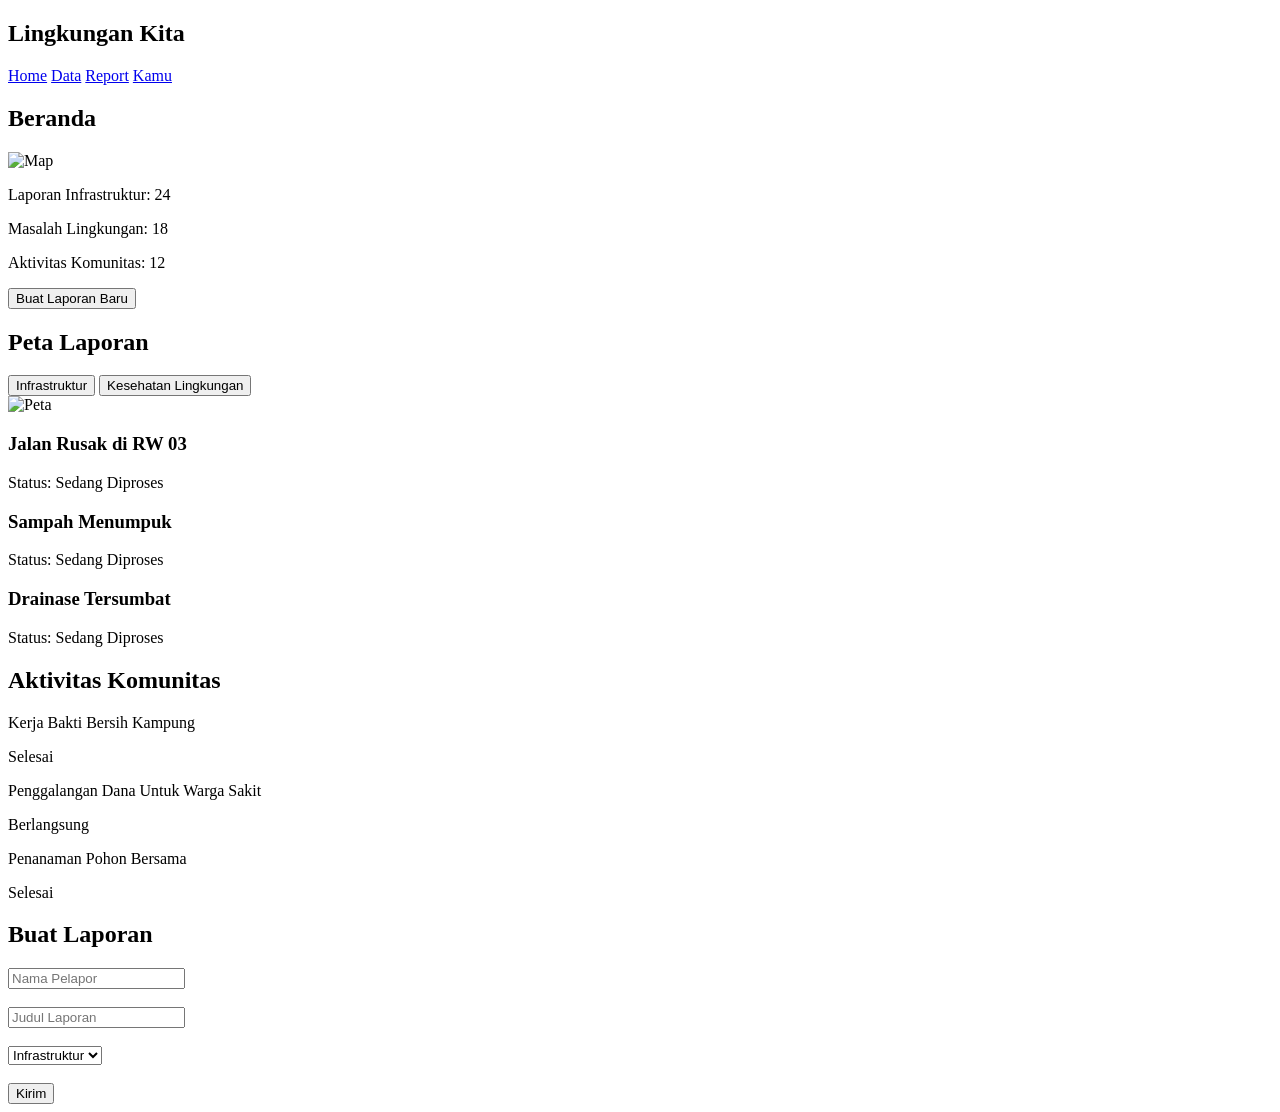
==== index.html @ 3ca2203a "html" ====
<!DOCTYPE html>
<html lang="id">
<head>
    <meta charset="UTF-8">
    <title>Lingkungan Kita</title>

    <link rel="stylesheet" href="style/style.css">
</head>
<body>

    <header>
        <h2>Lingkungan Kita</h2>
        <nav>
            <a href="#">Home</a>
            <a href="#">Data</a>
            <a href="#">Report</a>
            <a href="#">Kamu</a>
        </nav>
    </header>

    <main>

        <section>
            <h2>Beranda</h2>

            <div>
                <img src="https://via.placeholder.com/800x300" alt="Map">
            </div>

            <div>
                <p>Laporan Infrastruktur: 24</p>
                <p>Masalah Lingkungan: 18</p>
                <p>Aktivitas Komunitas: 12</p>
            </div>

            <button>Buat Laporan Baru</button>
        </section>

        <section>
            <h2>Peta Laporan</h2>

            <button>Infrastruktur</button>
            <button>Kesehatan Lingkungan</button>

            <div>
                <img src="https://via.placeholder.com/800x250" alt="Peta">
            </div>

            <div>
                <div>
                    <h3>Jalan Rusak di RW 03</h3>
                    <p>Status: Sedang Diproses</p>
                </div>

                <div>
                    <h3>Sampah Menumpuk</h3>
                    <p>Status: Sedang Diproses</p>
                </div>

                <div>
                    <h3>Drainase Tersumbat</h3>
                    <p>Status: Sedang Diproses</p>
                </div>
            </div>
        </section>

        <section>
            <h2>Aktivitas Komunitas</h2>

            <div>
                <p>Kerja Bakti Bersih Kampung</p>
                <p>Selesai</p>
            </div>

            <div>
                <p>Penggalangan Dana Untuk Warga Sakit</p>
                <p>Berlangsung</p>
            </div>

            <div>
                <p>Penanaman Pohon Bersama</p>
                <p>Selesai</p>
            </div>
        </section>

        <section>
            <h2>Buat Laporan</h2>

            <form>
                <input type="text" placeholder="Nama Pelapor">
                <br><br>
                <input type="text" placeholder="Judul Laporan">
                <br><br>
                <select>
                    <option>Infrastruktur</option>
                    <option>Lingkungan</option>
                </select>
                <br><br>
                <button type="submit">Kirim</button>
            </form>
        </section>

    </main>

    <script src="js/main.js"></script>

</body>
</html>
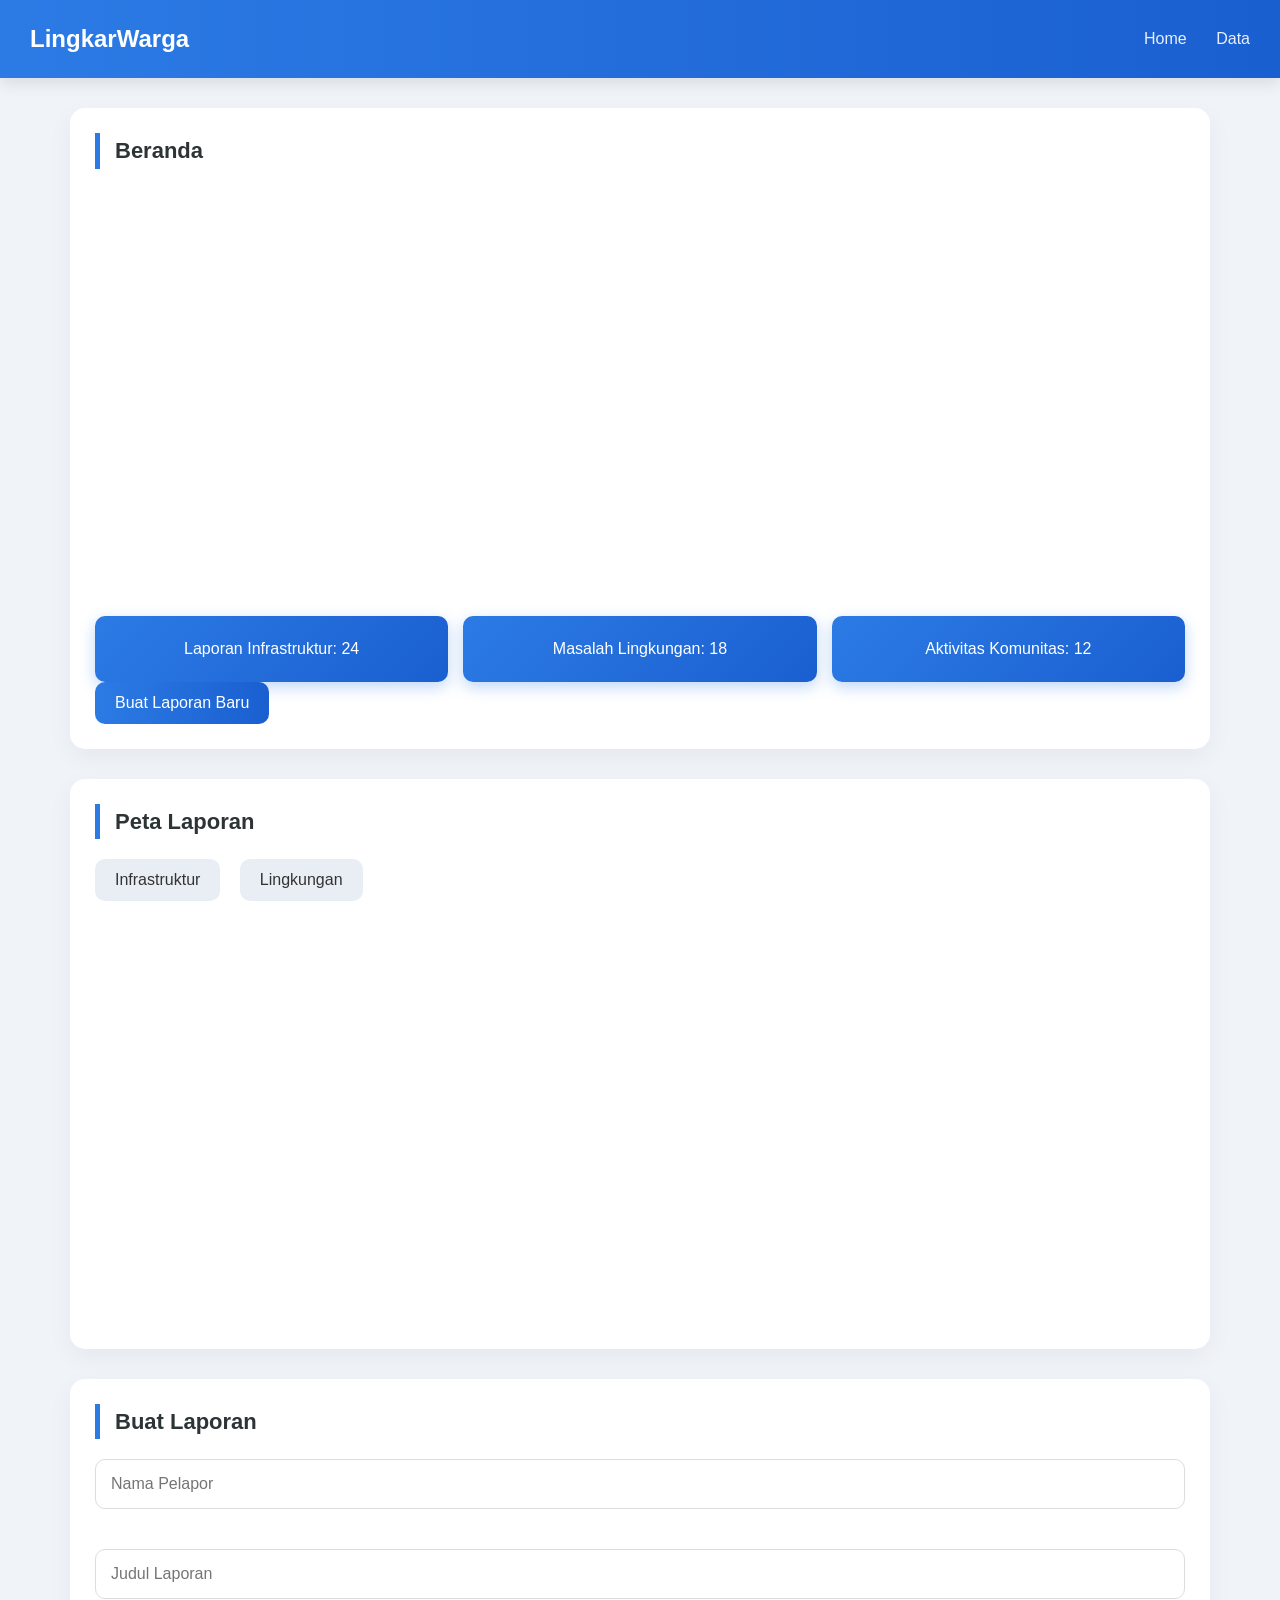
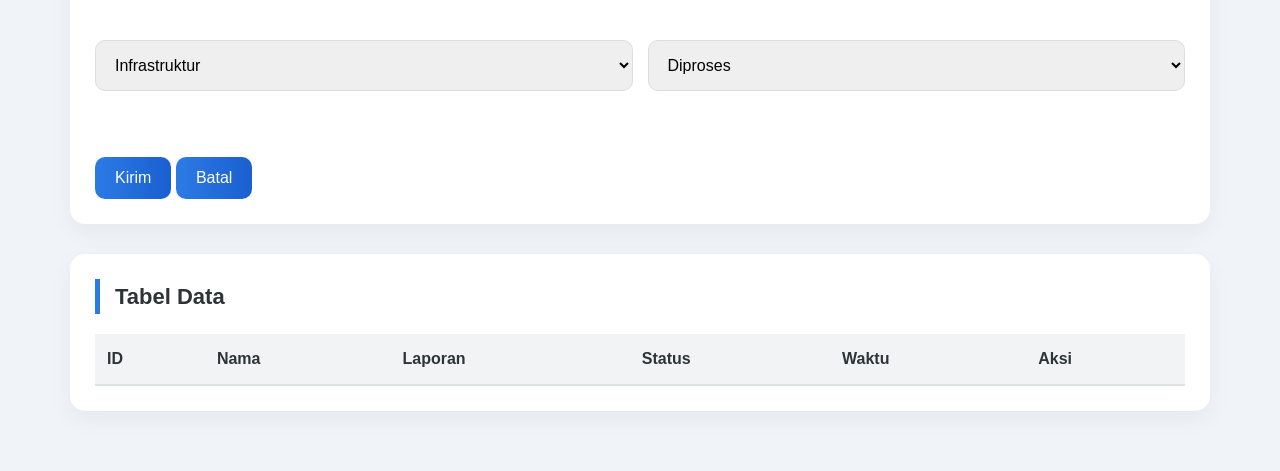
==== commit 00bc7773: "update js dan css beserta html" ====
--- a/index.html
+++ b/index.html
@@ -1,108 +1,110 @@
-<!DOCTYPE html>
-<html lang="id">
-<head>
-    <meta charset="UTF-8">
-    <title>Lingkungan Kita</title>
-
-    <link rel="stylesheet" href="style/style.css">
-</head>
-<body>
-
-    <header>
-        <h2>Lingkungan Kita</h2>
-        <nav>
-            <a href="#">Home</a>
-            <a href="#">Data</a>
-            <a href="#">Report</a>
-            <a href="#">Kamu</a>
-        </nav>
-    </header>
-
-    <main>
-
-        <section>
-            <h2>Beranda</h2>
-
-            <div>
-                <img src="https://via.placeholder.com/800x300" alt="Map">
-            </div>
-
-            <div>
-                <p>Laporan Infrastruktur: 24</p>
-                <p>Masalah Lingkungan: 18</p>
-                <p>Aktivitas Komunitas: 12</p>
-            </div>
-
-            <button>Buat Laporan Baru</button>
-        </section>
-
-        <section>
-            <h2>Peta Laporan</h2>
-
-            <button>Infrastruktur</button>
-            <button>Kesehatan Lingkungan</button>
-
-            <div>
-                <img src="https://via.placeholder.com/800x250" alt="Peta">
-            </div>
-
-            <div>
-                <div>
-                    <h3>Jalan Rusak di RW 03</h3>
-                    <p>Status: Sedang Diproses</p>
-                </div>
-
-                <div>
-                    <h3>Sampah Menumpuk</h3>
-                    <p>Status: Sedang Diproses</p>
-                </div>
-
-                <div>
-                    <h3>Drainase Tersumbat</h3>
-                    <p>Status: Sedang Diproses</p>
-                </div>
-            </div>
-        </section>
-
-        <section>
-            <h2>Aktivitas Komunitas</h2>
-
-            <div>
-                <p>Kerja Bakti Bersih Kampung</p>
-                <p>Selesai</p>
-            </div>
-
-            <div>
-                <p>Penggalangan Dana Untuk Warga Sakit</p>
-                <p>Berlangsung</p>
-            </div>
-
-            <div>
-                <p>Penanaman Pohon Bersama</p>
-                <p>Selesai</p>
-            </div>
-        </section>
-
-        <section>
-            <h2>Buat Laporan</h2>
-
-            <form>
-                <input type="text" placeholder="Nama Pelapor">
-                <br><br>
-                <input type="text" placeholder="Judul Laporan">
-                <br><br>
-                <select>
-                    <option>Infrastruktur</option>
-                    <option>Lingkungan</option>
-                </select>
-                <br><br>
-                <button type="submit">Kirim</button>
-            </form>
-        </section>
-
-    </main>
-
-    <script src="js/main.js"></script>
-
-</body>
-</html>+<!doctype html>
+<html lang="id">
+  <head>
+    <meta charset="UTF-8" />
+    <title>LingkarWarga</title>
+
+    <link rel="stylesheet" href="style/style.css" />
+  </head>
+  <body>
+    <header>
+      <h2>LingkarWarga</h2>
+      <nav>
+        <a href="#home">Home</a>
+        <a href="#data">Data</a>
+      </nav>
+    </header>
+
+    <main>
+      <section id="home">
+        <h2>Beranda</h2>
+
+        <div>
+          <iframe
+            src="https://www.google.com/maps/embed?pb=!1m18!1m12!1m3!1d3963.013965989131!2d106.84129871183917!3d-6.645186664936439!2m3!1f0!2f0!3f0!3m2!1i1024!2i768!4f13.1!3m3!1m2!1s0x2e69c89505b4c37d%3A0x307fc4a38e65fa2b!2sSMK%20Wikrama%20Bogor!5e0!3m2!1sid!2sid!4v1774665970441!5m2!1sid!2sid"
+            class="gmap"
+            allowfullscreen=""
+            loading="lazy"
+            referrerpolicy="no-referrer-when-downgrade"
+          ></iframe>
+        </div>
+
+        <div>
+          <p>Laporan Infrastruktur: 24</p>
+          <p>Masalah Lingkungan: 18</p>
+          <p>Aktivitas Komunitas: 12</p>
+        </div>
+
+        <a href="#laporan">
+          <button>Buat Laporan Baru</button>
+        </a>
+      </section>
+
+      <section id="data">
+        <h2>Peta Laporan</h2>
+
+        <button class="btn-filter" onclick="filter('Infrastruktur', this)">
+          Infrastruktur
+        </button>
+        <button class="btn-filter" onclick="filter('Lingkungan', this)">
+          Lingkungan
+        </button>
+
+        <div>
+          <iframe
+            src="https://www.google.com/maps/embed?pb=!1m18!1m12!1m3!1d13695771.34300965!2d126.53261370434846!3d33.06451742431697!2m3!1f0!2f0!3f0!3m2!1i1024!2i768!4f13.1!3m3!1m2!1s0x34674e0fd77f192f%3A0xf54275d47c665244!2sJepang!5e0!3m2!1sid!2sid!4v1774666072254!5m2!1sid!2sid"
+            class="gmap"
+            allowfullscreen=""
+            loading="lazy"
+            referrerpolicy="no-referrer-when-downgrade"
+          ></iframe>
+        </div>
+
+        <div id="dataLaporan"></div>
+      </section>
+
+      <section id="laporan">
+        <h2>Buat Laporan</h2>
+
+        <form id="pengisian">
+          <input type="text" id="nama" placeholder="Nama Pelapor" />
+          <br /><br />
+          <input type="text" id="judul-lap" placeholder="Judul Laporan" />
+          <br /><br />
+          <div class="pemilihan-kategori">
+            <select id="kategori">
+              <option value="Infrastruktur">Infrastruktur</option>
+              <option value="Lingkungan">Lingkungan</option>
+            </select>
+            <select id="statusInput">
+              <option value="Diproses">Diproses</option>
+              <option value="Selesai">Selesai</option>
+            </select>
+          </div>
+          <br /><br />
+          <button id="btn-submit" type="submit">Kirim</button>
+          <button id="btn-batal" type="submit">Batal</button>
+        </form>
+      </section>
+
+      <section>
+        <h2>Tabel Data</h2>
+        <table>
+          <thead>
+            <tr>
+              <th>ID</th>
+              <th>Nama</th>
+              <th>Laporan</th>
+              <th>Status</th>
+              <th>Waktu</th>
+              <th>Aksi</th>
+            </tr>
+          </thead>
+          <tbody id="tabelAdmin"></tbody>
+        </table>
+      </section>
+    </main>
+
+    <script src="js/main.js"></script>
+  </body>
+</html>
--- a/style/style.css
+++ b/style/style.css
@@ -0,0 +1,308 @@
+/* RESET */
+* {
+  margin: 0;
+  padding: 0;
+  box-sizing: border-box;
+  scroll-behavior: smooth;
+}
+
+body {
+  font-family: "Montserrat", sans-serif;
+  background: #f0f4f8;
+  color: #2d3436;
+  line-height: 1.6;
+}
+
+/* HEADER */
+header {
+  display: flex;
+  justify-content: space-between;
+  align-items: center;
+  padding: 20px 30px;
+  background: linear-gradient(90deg, #2c7be5, #1a5fd0);
+  color: white;
+  box-shadow: 0 5px 15px rgba(0, 0, 0, 0.1);
+  position: sticky;
+  top: 0;
+  z-index: 1000;
+}
+
+header h2 {
+  font-size: 24px;
+  font-weight: 700;
+}
+
+nav a {
+  margin-left: 25px;
+  text-decoration: none;
+  color: white;
+  font-size: 16px;
+  opacity: 0.9;
+  transition: 0.3s;
+  font-weight: 500;
+  position: relative;
+}
+
+nav a:hover {
+  opacity: 1;
+  transform: translateY(-2px);
+}
+
+nav a::after {
+  content: "";
+  position: absolute;
+  width: 100%;
+  height: 2px;
+  background: white;
+  bottom: -5px;
+  left: 0;
+  transform: scaleX(0);
+  transform-origin: bottom right;
+  transition: transform 0.3s ease;
+}
+
+nav a:hover::after {
+  transform: scaleX(1);
+  transform-origin: bottom left;
+}
+
+/* MAIN */
+main {
+  padding: 30px;
+  max-width: 1200px;
+  margin: 0 auto;
+}
+
+/* SECTION (CARD STYLE) */
+section {
+  background: white;
+  margin-bottom: 30px;
+  padding: 25px;
+  border-radius: 15px;
+  box-shadow: 0 8px 25px rgba(0, 0, 0, 0.05);
+  transition: 0.3s;
+}
+
+section:hover {
+  transform: scale(1.02);
+  box-shadow: 0 12px 30px rgba(0, 0, 0, 0.15);
+}
+
+section h2 {
+  margin-bottom: 20px;
+  border-left: 5px solid #2c7be5;
+  padding-left: 15px;
+  font-size: 22px;
+  font-weight: 600;
+}
+
+/* IMAGE */
+section img {
+  width: 100%;
+  border-radius: 12px;
+  margin-bottom: 20px;
+  box-shadow: 0 5px 15px rgba(0, 0, 0, 0.1);
+  transition: 0.3s;
+}
+
+section img:hover {
+  transform: scale(1.05);
+  box-shadow: 0 10px 20px rgba(0, 0, 0, 0.2);
+}
+
+/* =====================
+   BERANDA (SECTION 1)
+===================== */
+main section:nth-child(1) > div:nth-of-type(1) {
+  margin-bottom: 20px;
+}
+
+main section:nth-child(1) > div:nth-of-type(2) {
+  display: flex;
+  gap: 15px;
+  flex-wrap: wrap;
+}
+
+main section:nth-child(1) > div:nth-of-type(2) p {
+  flex: 1;
+  background: linear-gradient(135deg, #2c7be5, #1a5fd0);
+  color: white;
+  padding: 20px;
+  border-radius: 10px;
+  font-size: 16px;
+  box-shadow: 0 5px 15px rgba(44, 123, 229, 0.3);
+  text-align: center;
+  font-weight: 500;
+}
+
+/* BUTTON */
+button {
+  padding: 12px 20px;
+  border: none;
+  border-radius: 10px;
+  background: linear-gradient(90deg, #2c7be5, #1a5fd0);
+  color: white;
+  cursor: pointer;
+  transition: 0.3s;
+  font-size: 16px;
+  font-weight: 500;
+  position: relative;
+  overflow: hidden;
+}
+
+button:hover {
+  transform: scale(1.05);
+  box-shadow: 0 5px 15px rgba(44, 123, 229, 0.3);
+}
+
+button::after {
+  content: "";
+  position: absolute;
+  top: 0;
+  left: 0;
+  width: 100%;
+  height: 100%;
+  background: linear-gradient(90deg, #1a5fd0, #2c7be5);
+  opacity: 0;
+  transition: opacity 0.3s ease;
+}
+
+button:hover::after {
+  opacity: 1;
+}
+
+/* =====================
+   PETA LAPORAN
+===================== */
+main section:nth-child(2) button {
+  margin-right: 15px;
+  margin-bottom: 15px;
+  background: #e9eef5;
+  color: #333;
+  font-weight: 500;
+}
+
+main section:nth-child(2) button:hover {
+  background: #2c7be5;
+  color: white;
+}
+
+/* LIST LAPORAN */
+main section:nth-child(2) > div:last-child > div {
+  background: #f8fafc;
+  padding: 20px;
+  margin-top: 15px;
+  border-radius: 10px;
+  border-left: 5px solid #2c7be5;
+  transition: 0.3s;
+}
+
+main section:nth-child(2) > div:last-child > div:hover {
+  background: #eef4ff;
+  transform: translateY(-5px);
+  border-left: 5px solid #1a5fd0;
+  box-shadow: 0 5px 15px rgba(44, 123, 229, 0.2);
+}
+
+/* =====================
+   AKTIVITAS
+===================== */
+main section:nth-child(3) > div {
+  display: flex;
+  justify-content: space-between;
+  background: #f8fafc;
+  padding: 15px;
+  margin-top: 15px;
+  border-radius: 10px;
+  transition: 0.3s;
+  font-weight: 500;
+}
+
+main section:nth-child(3) > div:hover {
+  background: linear-gradient(90deg, #eef4ff, #f0f4f8);
+  transform: translateY(-3px);
+  box-shadow: 0 5px 15px rgba(44, 123, 229, 0.1);
+}
+
+/* =====================
+   FORM
+===================== */
+form input,
+form select {
+  width: 100%;
+  padding: 15px;
+  border-radius: 10px;
+  border: 1px solid #ddd;
+  outline: none;
+  transition: 0.3s;
+  font-size: 16px;
+  margin-bottom: 15px;
+}
+
+form input:hover,
+form select:hover {
+  border-color: #2c7be5;
+  box-shadow: 0 0 8px rgba(44, 123, 229, 0.1);
+}
+
+form input:focus,
+form select:focus {
+  border-color: #2c7be5;
+  box-shadow: 0 0 12px rgba(44, 123, 229, 0.3);
+}
+
+/* RESPONSIVE */
+@media (max-width: 768px) {
+  main {
+    padding: 15px;
+  }
+
+  nav {
+    display: none;
+  }
+
+  section {
+    padding: 15px;
+  }
+
+  button {
+    width: 100%;
+    margin-bottom: 10px;
+  }
+
+  main section:nth-child(1) > div:nth-of-type(2) p {
+    flex: 100%;
+  }
+}
+
+/* tambahan */
+.gmap {
+  width: 100%;
+  height: 400px;
+  border-radius: 6px;
+  border: none;
+}
+
+.pemilihan-kategori {
+  display: flex;
+  gap: 15px;
+}
+
+table {
+  width: 100%;
+  border-collapse: collapse;
+  margin-top: 10px;
+}
+
+th {
+  background: #f1f3f5;
+  padding: 12px;
+  text-align: left;
+  border-bottom: 2px solid #dee2e6;
+}
+
+td {
+  padding: 12px;
+  border-bottom: 1px solid #eee;
+  font-size: 0.85rem;
+}
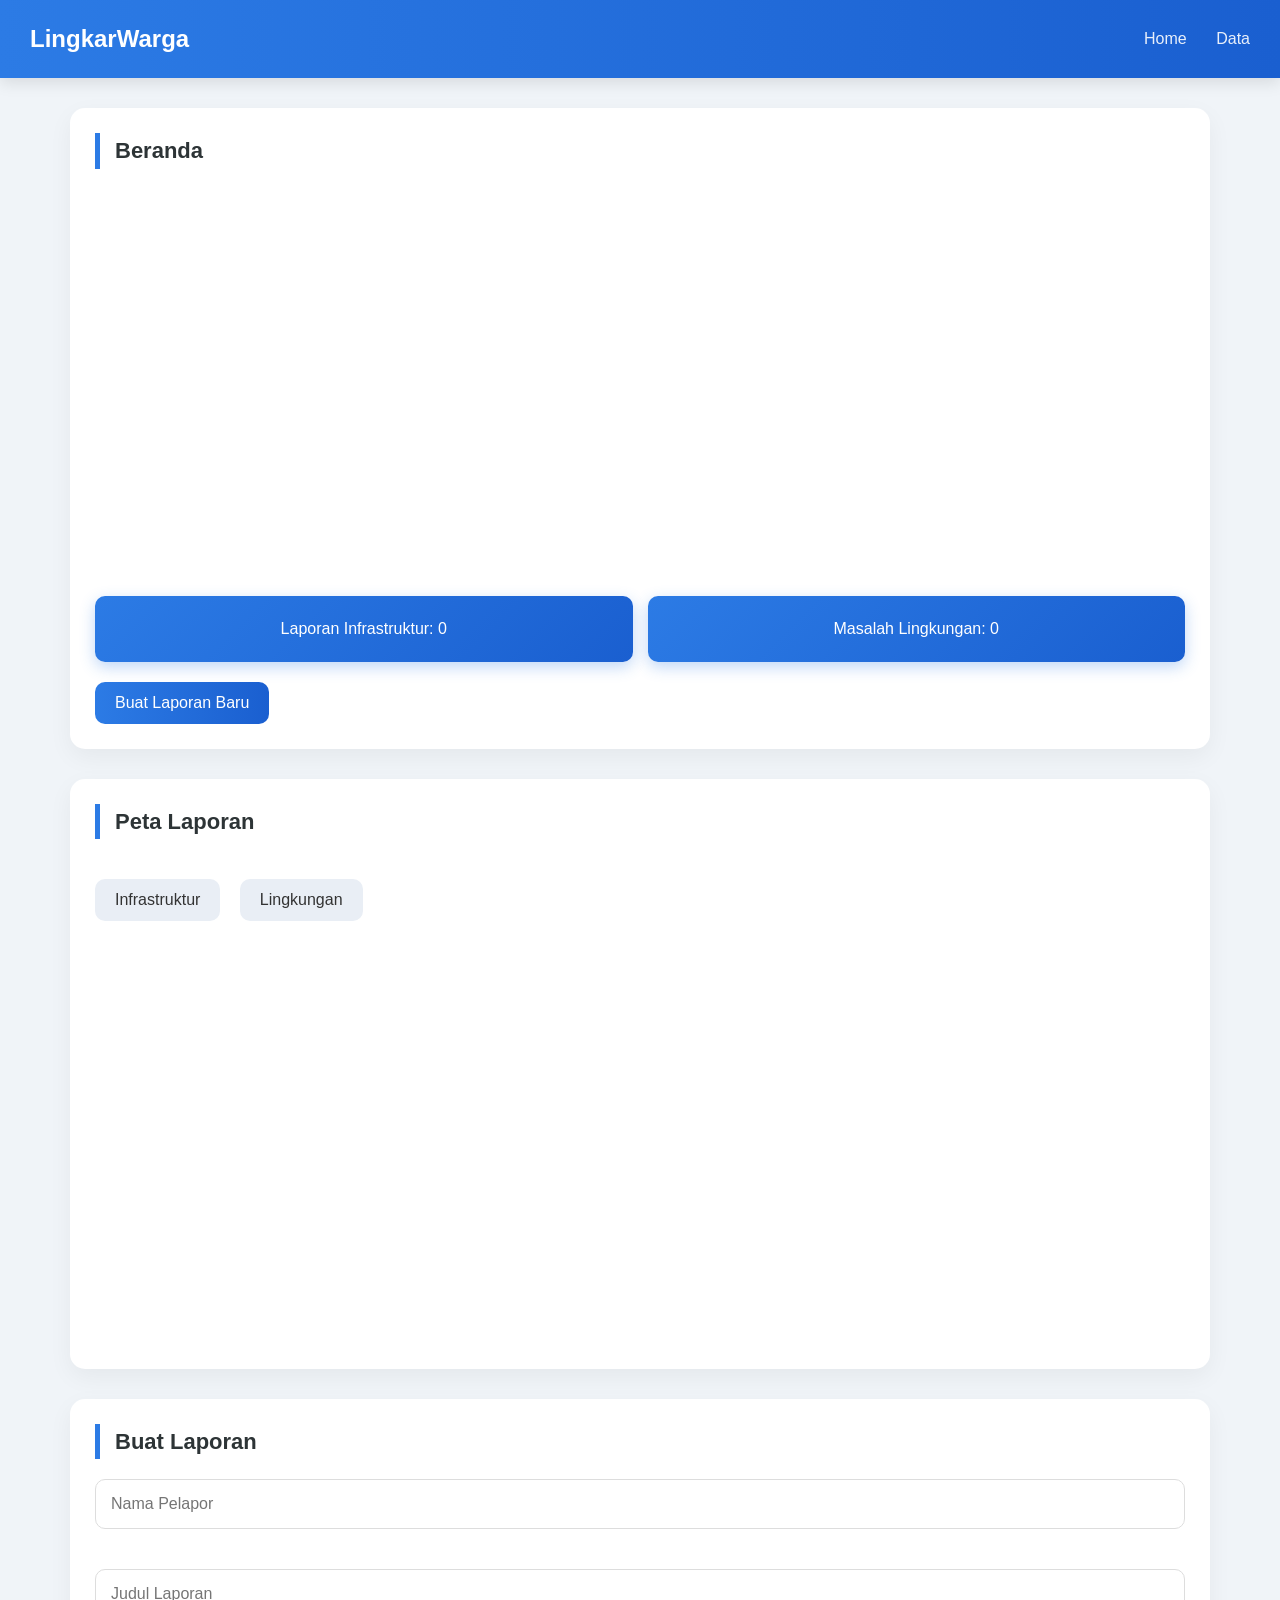
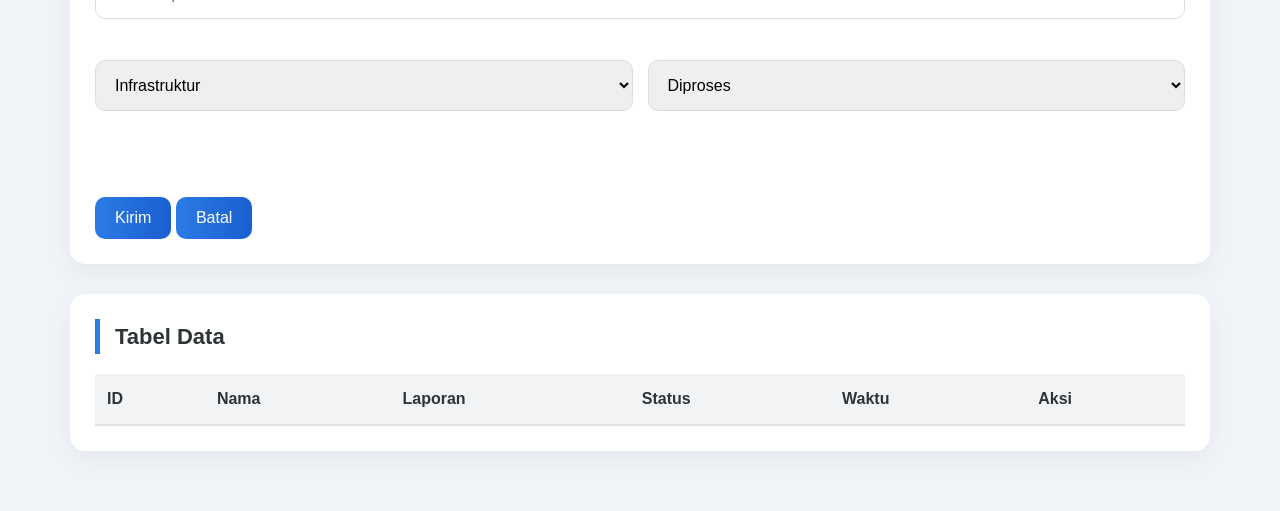
==== commit d2228ea6: "perbaikan struktur html, penambahan kode css,dan  fitur  statistik laporan javascript" ====
--- a/index.html
+++ b/index.html
@@ -3,21 +3,20 @@
   <head>
     <meta charset="UTF-8" />
     <title>LingkarWarga</title>
-
     <link rel="stylesheet" href="style/style.css" />
   </head>
   <body>
-    <header>
-      <h2>LingkarWarga</h2>
+    <header class="nav">
+      <h2 class="judul">LingkarWarga</h2>
       <nav>
-        <a href="#home">Home</a>
-        <a href="#data">Data</a>
+        <a class="nav-a" href="#home">Home</a>
+        <a class="nav-a" href="#data">Data</a>
       </nav>
     </header>
 
     <main>
-      <section id="home">
-        <h2>Beranda</h2>
+      <section id="home" class="card section-home">
+        <h2 class="jdl-card">Beranda</h2>
 
         <div>
           <iframe
@@ -29,24 +28,27 @@
           ></iframe>
         </div>
 
-        <div>
-          <p>Laporan Infrastruktur: 24</p>
-          <p>Masalah Lingkungan: 18</p>
-          <p>Aktivitas Komunitas: 12</p>
+        <div class="stat-card">
+          <p class="stat-text">
+            Laporan Infrastruktur: <span id="statusI">0</span>
+          </p>
+          <p class="stat-text">
+            Masalah Lingkungan: <span id="statusL">0</span>
+          </p>
         </div>
 
         <a href="#laporan">
-          <button>Buat Laporan Baru</button>
+          <button class="btn">Buat Laporan Baru</button>
         </a>
       </section>
 
-      <section id="data">
-        <h2>Peta Laporan</h2>
+      <section id="data" class="card section-data">
+        <h2 class="jdl-card">Peta Laporan</h2>
 
-        <button class="btn-filter" onclick="filter('Infrastruktur', this)">
+        <button class="btn btn-filter" onclick="filter('Infrastruktur', this)">
           Infrastruktur
         </button>
-        <button class="btn-filter" onclick="filter('Lingkungan', this)">
+        <button class="btn btn-filter" onclick="filter('Lingkungan', this)">
           Lingkungan
         </button>
 
@@ -60,35 +62,47 @@
           ></iframe>
         </div>
 
-        <div id="dataLaporan"></div>
+        <div id="dataLaporan" class="laporan"></div>
       </section>
 
-      <section id="laporan">
-        <h2>Buat Laporan</h2>
+      <section id="laporan" class="card section-laporan">
+        <h2 class="jdl-card">Buat Laporan</h2>
 
-        <form id="pengisian">
-          <input type="text" id="nama" placeholder="Nama Pelapor" />
+        <form id="pengisian" class="form">
+          <input
+            class="form-input"
+            type="text"
+            id="nama"
+            placeholder="Nama Pelapor"
+            required
+          />
           <br /><br />
-          <input type="text" id="judul-lap" placeholder="Judul Laporan" />
+          <input
+            class="form-input"
+            type="text"
+            id="judul-lap"
+            placeholder="Judul Laporan"
+            required
+          />
           <br /><br />
           <div class="pemilihan-kategori">
-            <select id="kategori">
+            <select id="kategori" class="form-select">
               <option value="Infrastruktur">Infrastruktur</option>
               <option value="Lingkungan">Lingkungan</option>
             </select>
-            <select id="statusInput">
+            <select id="statusInput" class="form-select">
               <option value="Diproses">Diproses</option>
               <option value="Selesai">Selesai</option>
             </select>
           </div>
           <br /><br />
-          <button id="btn-submit" type="submit">Kirim</button>
-          <button id="btn-batal" type="submit">Batal</button>
+          <button id="btn-submit" class="btn" type="submit">Kirim</button>
+          <button id="btn-batal" class="btn" type="submit">Batal</button>
         </form>
       </section>
 
-      <section>
-        <h2>Tabel Data</h2>
+      <section class="card section-table">
+        <h2 class="jdl-card">Tabel Data</h2>
         <table>
           <thead>
             <tr>
--- a/style/style.css
+++ b/style/style.css
@@ -1,4 +1,3 @@
-/* RESET */
 * {
   margin: 0;
   padding: 0;
@@ -13,8 +12,8 @@
   line-height: 1.6;
 }
 
-/* HEADER */
-header {
+/* headr */
+.nav {
   display: flex;
   justify-content: space-between;
   align-items: center;
@@ -27,12 +26,12 @@
   z-index: 1000;
 }
 
-header h2 {
+.judul {
   font-size: 24px;
   font-weight: 700;
 }
 
-nav a {
+.nav-a {
   margin-left: 25px;
   text-decoration: none;
   color: white;
@@ -43,12 +42,12 @@
   position: relative;
 }
 
-nav a:hover {
+.nav-a:hover {
   opacity: 1;
   transform: translateY(-2px);
 }
 
-nav a::after {
+.nav-a::after {
   content: "";
   position: absolute;
   width: 100%;
@@ -61,20 +60,18 @@
   transition: transform 0.3s ease;
 }
 
-nav a:hover::after {
+.nav-a:hover::after {
   transform: scaleX(1);
   transform-origin: bottom left;
 }
 
-/* MAIN */
 main {
   padding: 30px;
   max-width: 1200px;
   margin: 0 auto;
 }
 
-/* SECTION (CARD STYLE) */
-section {
+.card {
   background: white;
   margin-bottom: 30px;
   padding: 25px;
@@ -83,12 +80,11 @@
   transition: 0.3s;
 }
 
-section:hover {
-  transform: scale(1.02);
+.card:hover {
   box-shadow: 0 12px 30px rgba(0, 0, 0, 0.15);
 }
 
-section h2 {
+.jdl-card {
   margin-bottom: 20px;
   border-left: 5px solid #2c7be5;
   padding-left: 15px;
@@ -96,8 +92,7 @@
   font-weight: 600;
 }
 
-/* IMAGE */
-section img {
+.section img {
   width: 100%;
   border-radius: 12px;
   margin-bottom: 20px;
@@ -105,25 +100,23 @@
   transition: 0.3s;
 }
 
-section img:hover {
+.section img:hover {
   transform: scale(1.05);
   box-shadow: 0 10px 20px rgba(0, 0, 0, 0.2);
 }
 
-/* =====================
-   BERANDA (SECTION 1)
-===================== */
-main section:nth-child(1) > div:nth-of-type(1) {
+/* pg1 */
+.home-div-1 {
   margin-bottom: 20px;
 }
 
-main section:nth-child(1) > div:nth-of-type(2) {
+.stat-card {
   display: flex;
   gap: 15px;
   flex-wrap: wrap;
 }
 
-main section:nth-child(1) > div:nth-of-type(2) p {
+.stat-text {
   flex: 1;
   background: linear-gradient(135deg, #2c7be5, #1a5fd0);
   color: white;
@@ -135,8 +128,9 @@
   font-weight: 500;
 }
 
-/* BUTTON */
-button {
+/* btn */
+.btn {
+  margin-top: 20px;
   padding: 12px 20px;
   border: none;
   border-radius: 10px;
@@ -150,45 +144,42 @@
   overflow: hidden;
 }
 
-button:hover {
+.btn:hover {
   transform: scale(1.05);
   box-shadow: 0 5px 15px rgba(44, 123, 229, 0.3);
 }
 
-button::after {
+.btn::after {
   content: "";
   position: absolute;
-  top: 0;
-  left: 0;
   width: 100%;
   height: 100%;
   background: linear-gradient(90deg, #1a5fd0, #2c7be5);
   opacity: 0;
-  transition: opacity 0.3s ease;
-}
-
-button:hover::after {
-  opacity: 1;
-}
-
-/* =====================
-   PETA LAPORAN
-===================== */
-main section:nth-child(2) button {
+  transition: 0.3s;
+  top: 0;
+  left: 0;
+}
+
+.btn:hover::after {
+  opacity: 0.4;
+}
+
+/* btn buat filter infra-lingk */
+.btn-filter {
   margin-right: 15px;
   margin-bottom: 15px;
   background: #e9eef5;
   color: #333;
-  font-weight: 500;
-}
-
-main section:nth-child(2) button:hover {
+}
+
+.btn-filter:hover {
   background: #2c7be5;
   color: white;
 }
 
-/* LIST LAPORAN */
-main section:nth-child(2) > div:last-child > div {
+/* tbl-data */
+.laporan > div {
   background: #f8fafc;
   padding: 20px;
   margin-top: 15px;
@@ -197,82 +188,34 @@
   transition: 0.3s;
 }
 
-main section:nth-child(2) > div:last-child > div:hover {
+.laporan > div:hover {
   background: #eef4ff;
   transform: translateY(-5px);
   border-left: 5px solid #1a5fd0;
   box-shadow: 0 5px 15px rgba(44, 123, 229, 0.2);
 }
 
-/* =====================
-   AKTIVITAS
-===================== */
-main section:nth-child(3) > div {
-  display: flex;
-  justify-content: space-between;
-  background: #f8fafc;
+/* form */
+.form-input,
+.form-select {
+  width: 100%;
   padding: 15px;
-  margin-top: 15px;
-  border-radius: 10px;
-  transition: 0.3s;
-  font-weight: 500;
-}
-
-main section:nth-child(3) > div:hover {
-  background: linear-gradient(90deg, #eef4ff, #f0f4f8);
-  transform: translateY(-3px);
-  box-shadow: 0 5px 15px rgba(44, 123, 229, 0.1);
-}
-
-/* =====================
-   FORM
-===================== */
-form input,
-form select {
-  width: 100%;
-  padding: 15px;
   border-radius: 10px;
   border: 1px solid #ddd;
-  outline: none;
-  transition: 0.3s;
-  font-size: 16px;
   margin-bottom: 15px;
-}
-
-form input:hover,
-form select:hover {
+  font-size: 16px;
+}
+
+.form-input:hover,
+.form-select:hover {
   border-color: #2c7be5;
   box-shadow: 0 0 8px rgba(44, 123, 229, 0.1);
 }
 
-form input:focus,
-form select:focus {
+.form-input:focus,
+.form-select:focus {
   border-color: #2c7be5;
   box-shadow: 0 0 12px rgba(44, 123, 229, 0.3);
-}
-
-/* RESPONSIVE */
-@media (max-width: 768px) {
-  main {
-    padding: 15px;
-  }
-
-  nav {
-    display: none;
-  }
-
-  section {
-    padding: 15px;
-  }
-
-  button {
-    width: 100%;
-    margin-bottom: 10px;
-  }
-
-  main section:nth-child(1) > div:nth-of-type(2) p {
-    flex: 100%;
-  }
 }
 
 /* tambahan */
@@ -306,3 +249,9 @@
   border-bottom: 1px solid #eee;
   font-size: 0.85rem;
 }
+
+.btn-tbl {
+  display: flex;
+  gap: 10px;
+  align-items: center;
+}
